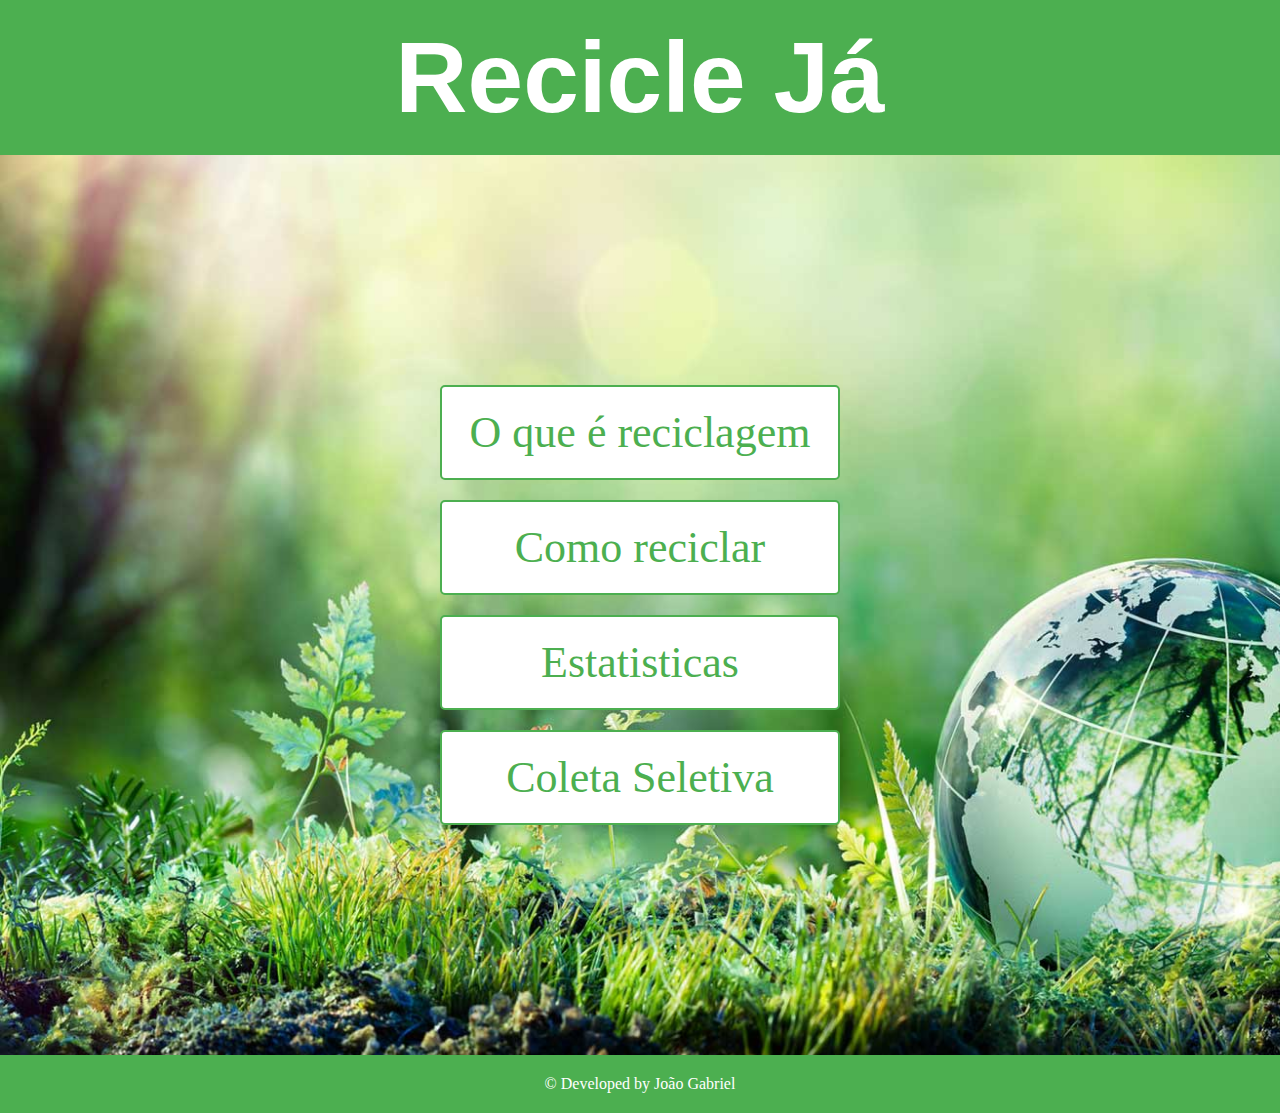
==== index.html @ d83ff3b4 "Add files via upload" ====
<!DOCTYPE html>
<html>
<head>
  <title>Recicle Já - Página Inicial</title>
  <link rel="stylesheet" href="style2.css">
</head>
<body>
  <header>
    <div class="banner">
      <h1>Recicle Já</h1>
    </div>
  </header>

  <main>
    <div class="menu">
      <a href="Oque/Oque.html" class="menu-item">O que é reciclagem</a>
      <a href="Onde/Onde.html" class="menu-item">Como reciclar</a>
      <a href="stts/stts.html" class="menu-item">Estatisticas</a>
      <a href="Dias/dias.html" class="menu-item">Coleta Seletiva</a>
    </div>
  </main>
  <footer>
    <div class="copy">
      <p>&copy; Developed by João Gabriel</p>
    </div>
  </footer>
</body>
</html>
---- style2.css ----
body {
  background-image: url('fundo.png');
  background-repeat: no-repeat;
  background-size: cover;
  margin: 0;
  padding: 0;
}

header {
  background-color: #4CAF50;
  padding: 20px;
  text-align: center;
}

.banner h1 {
  margin: 0;
  color: #ffffff;
}

h1 {
  font-family: 'Montserrat', sans-serif;
  font-size: 100px;
}

main {
  display: flex;
  justify-content: center;
  align-items: center;
  height: 100vh;
}

.menu {
  display: flex;
  flex-direction: column;
  gap: 20px;
  align-items: center;
}

.menu-item {
  background-color: #ffffff;
  color: #4CAF50;
  text-decoration: none;
  display: block;
  border: 2px solid #4CAF50;
  font-size: 44px;
  border-radius: 5px;
  box-sizing: border-box;
  padding: 20px; 
  text-align: center;
  width: 400px; 
}

.menu-item:hover {
  background-color: #2ECC71;
}

footer {
  background-color: #4CAF50;
  color: #ffffff;
  padding: 20px;
  text-align: center;
}

.copy p {
  margin: 0;
}
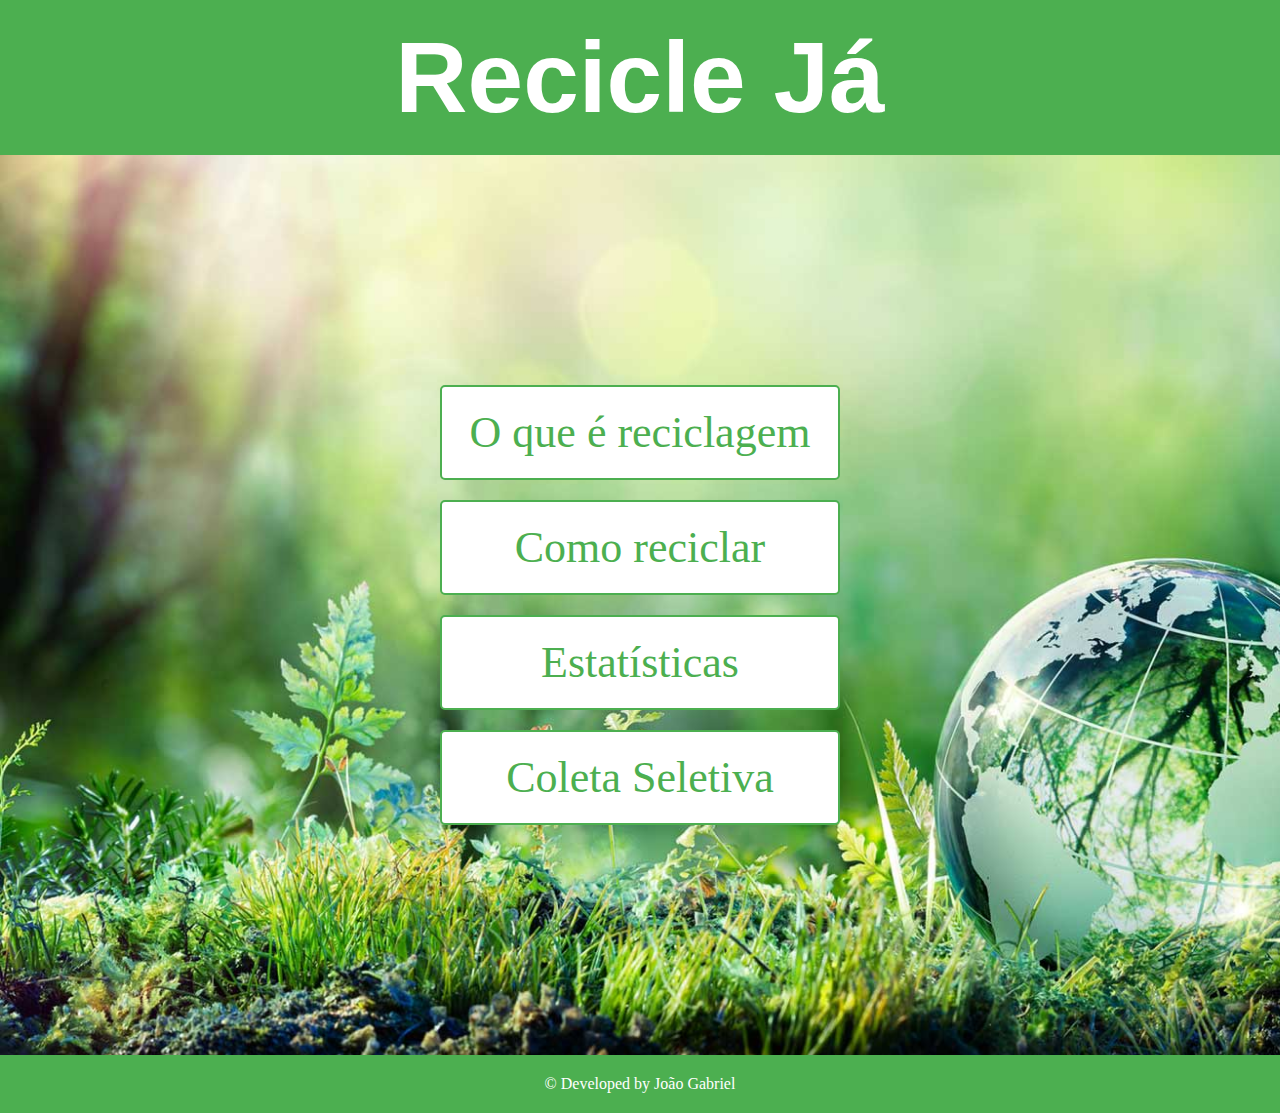
==== commit 724c1064: "s" ====
--- a/index.html
+++ b/index.html
@@ -15,7 +15,7 @@
     <div class="menu">
       <a href="Oque/Oque.html" class="menu-item">O que é reciclagem</a>
       <a href="Onde/Onde.html" class="menu-item">Como reciclar</a>
-      <a href="stts/stts.html" class="menu-item">Estatisticas</a>
+      <a href="stts/stts.html" class="menu-item">Estatísticas</a>
       <a href="Dias/dias.html" class="menu-item">Coleta Seletiva</a>
     </div>
   </main>
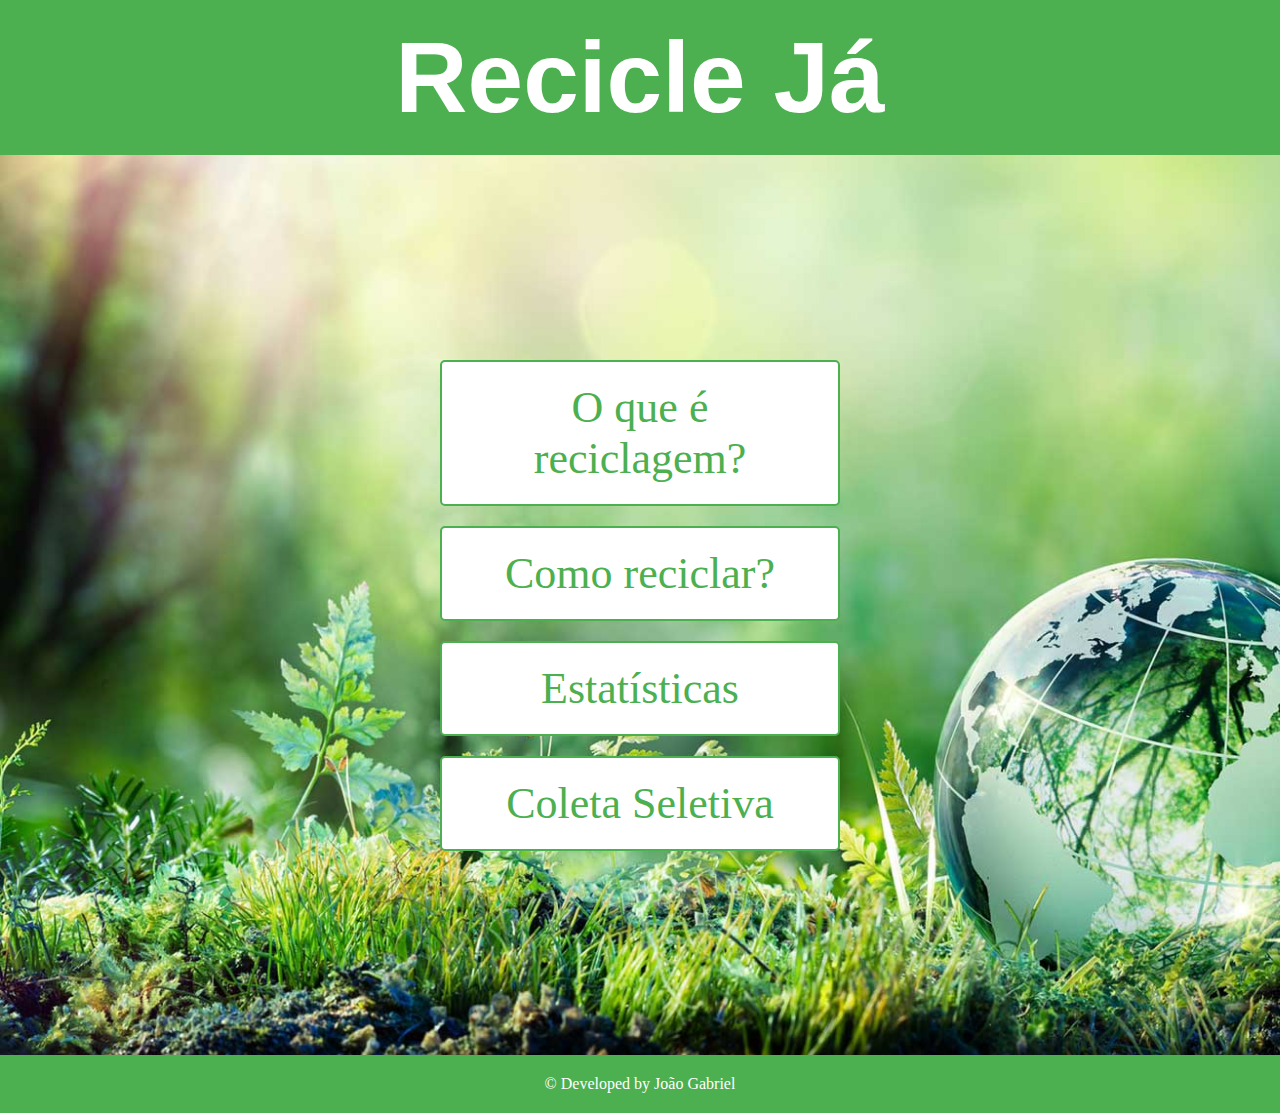
==== commit 67db68e4: "final" ====
--- a/index.html
+++ b/index.html
@@ -13,8 +13,8 @@
 
   <main>
     <div class="menu">
-      <a href="Oque/Oque.html" class="menu-item">O que é reciclagem</a>
-      <a href="Onde/Onde.html" class="menu-item">Como reciclar</a>
+      <a href="Oque/Oque.html" class="menu-item">O que é reciclagem?</a>
+      <a href="Onde/Onde.html" class="menu-item">Como reciclar?</a>
       <a href="stts/stts.html" class="menu-item">Estatísticas</a>
       <a href="Dias/dias.html" class="menu-item">Coleta Seletiva</a>
     </div>
